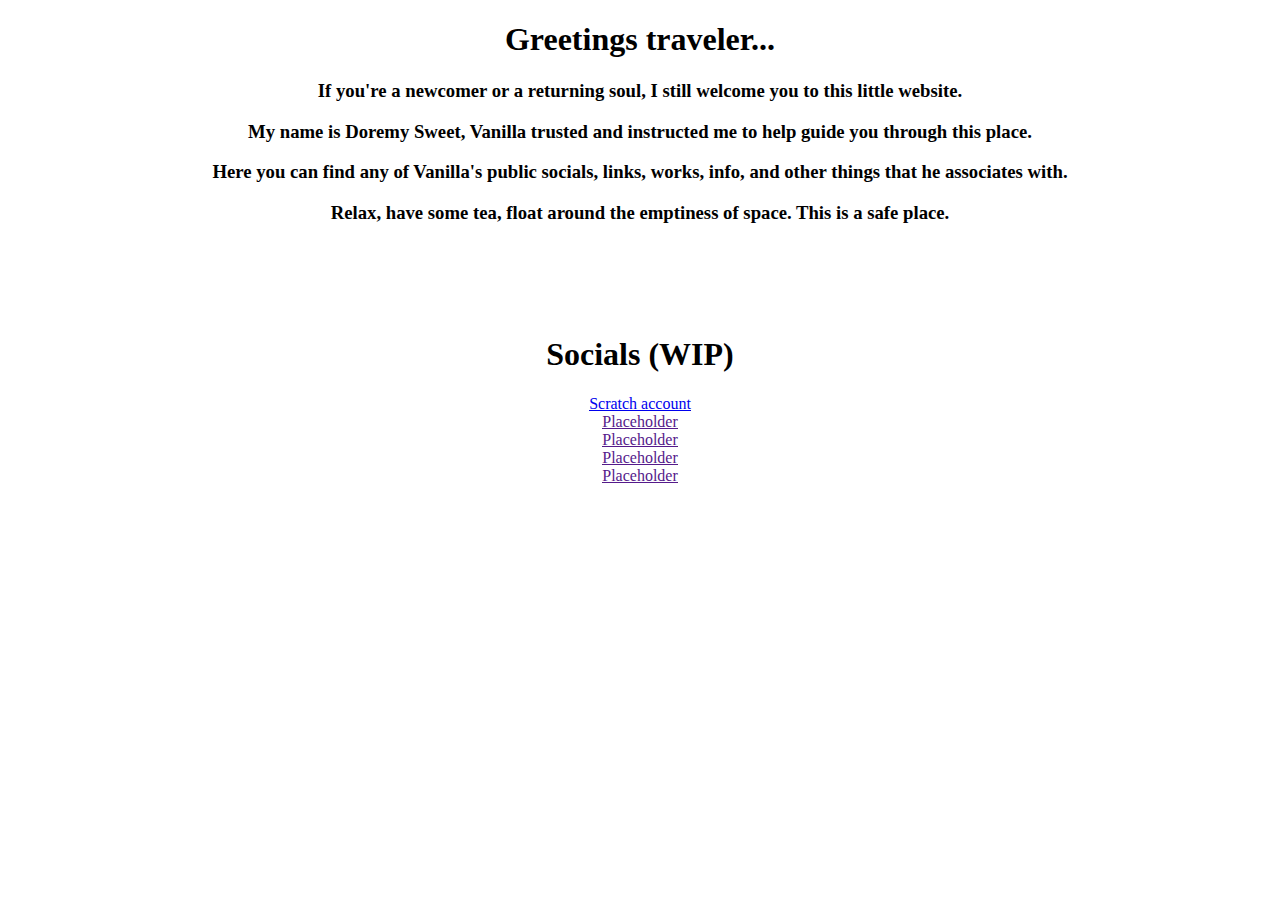
==== index.html @ ba716a45 "pls dont be fatal" ====
<!DOCTYPE html>
<html>
<head>
  <link rel="stylesheet" href="Index.css">
  <meta charset="utf-8">
  <meta name="viewport" content="width=device-width">
  <title>Personal website</title>
</head>
   
<body>
   <style>
        body {text-align:center;}
      </style>
  <body1>
    <h1>Greetings traveler...</h1>
    <h3>If you're a newcomer or a returning soul, I still welcome you to this little website.</h3>
    <h3>My name is Doremy Sweet, Vanilla trusted and instructed me to help guide you through this place.</h3>
    <h3>Here you can find any of Vanilla's public socials, links, works, info, and other things that he associates with.</h3>
    <h3>Relax, have some tea, float around the emptiness of space. This is a safe place.</h3>
  </body1>
 
  <body2>
    <img src="/Imges/the BUH.png" alt="">
    <br><br><br><br>
  </body2>
 
  <body3>
    <h1>Socials (WIP)</h1>
    <u><a href="https://scratch.mit.edu/users/P0rpleStar/">Scratch account</a>
   <br>
 <!-- No idea what else to link, so I'll just put holders for now -->
    <a href="">Placeholder</a>
   <br>
    <a href="">Placeholder</a>
   <br>
    <a href="">Placeholder</a>
   <br>
    <a href="">Placeholder</a>
    </u>
  </body3>
</body>
</html>
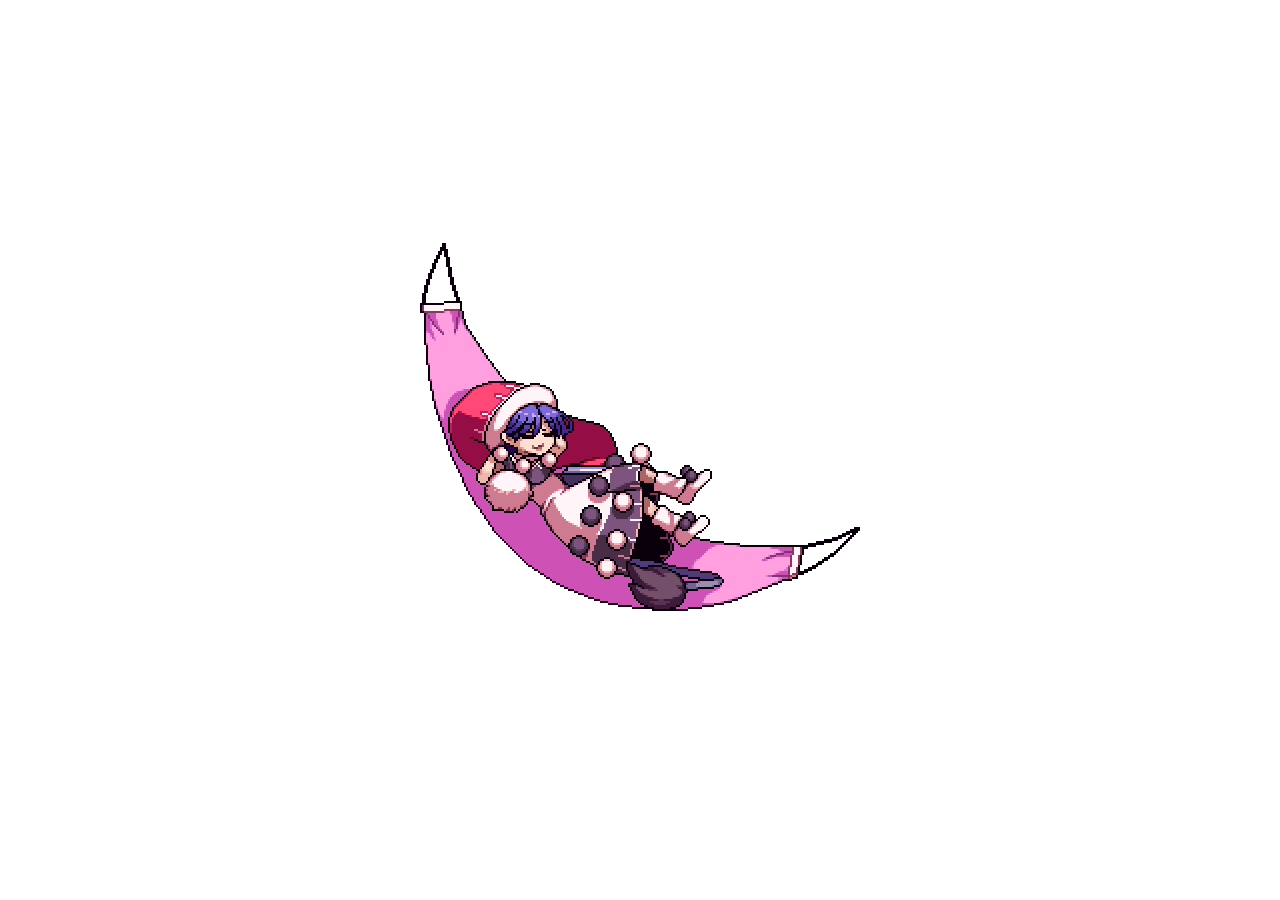
==== commit 35822ef9: "THE SHILLY" ====
--- a/index.html
+++ b/index.html
@@ -1,7 +1,7 @@
 <!DOCTYPE html>
 <html>
 <head>
-  <link rel="stylesheet" href="Index.css">
+  <link rel="stylesheet" href="style.css">
   <meta charset="utf-8">
   <meta name="viewport" content="width=device-width">
   <title>Personal website</title>
@@ -20,24 +20,25 @@
   </body1>
  
   <body2>
-    <img src="/Imges/the BUH.png" alt="">
-    <br><br><br><br>
+    <img src="/imges/the Buh.png" alt="">
+    <br><br><br><br><br>
   </body2>
  
   <body3>
     <h1>Socials (WIP)</h1>
     <u><a href="https://scratch.mit.edu/users/P0rpleStar/">Scratch account</a>
    <br>
- <!-- No idea what else to link, so I'll just put holders for now -->
-    <a href="">Placeholder</a>
+ 
+    <a href="https://youtube.com/@vanillavibes4552">Youtube account</a>
    <br>
-    <a href="">Placeholder</a>
+    <a href="https://discord.gg/5uuttTWhFC">Discord server</a>
    <br>
-    <a href="">Placeholder</a>
+    <a href="https://www.roblox.com/users/1116448161/">Roblox account</a>
    <br>
-    <a href="">Placeholder</a>
+    <a href="https://vrchat.com/home/user/usr_869b07b2-4a3a-42bb-a481-3710c0fcd82d">VR Chat account</a>
     </u>
   </body3>
+  <br>
 </body>
 </html>
 
--- a/style.css
+++ b/style.css
@@ -0,0 +1,13 @@
+a:link{
+    color:white
+  }
+
+
+  a:visited{
+    color:gray
+  }
+
+  body{
+    background-image: url(https://media.istockphoto.com/id/1061592832/photo/starrs-in-outer-space-seamless-background-or-texture-illustration.jpg?s=170667a&w=0&k=20&c=Qp_TtRM8evHxUX3icJDRd63LV2MkSvSH0mQSH-TooZI=);
+    color:white
+  }